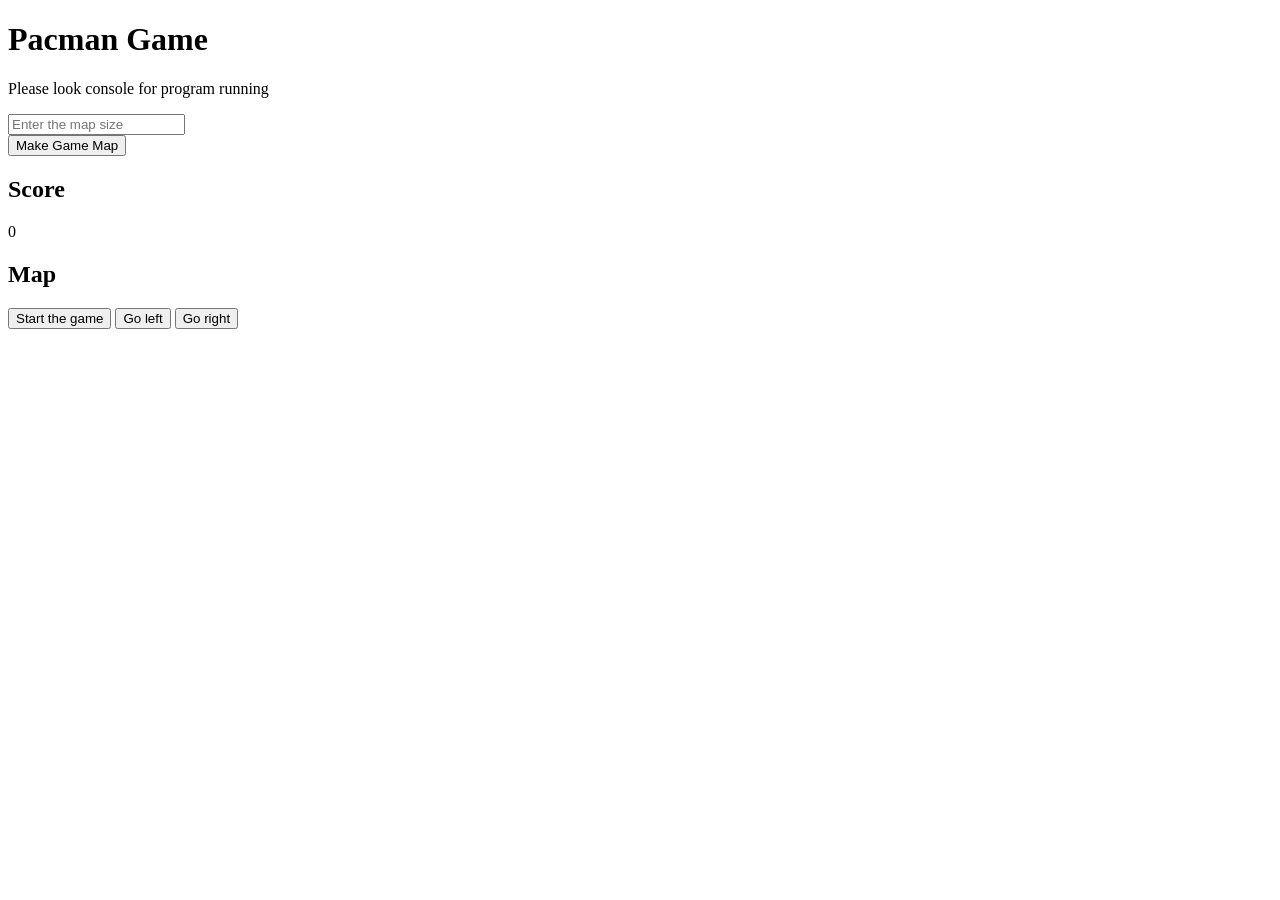
==== assignment2/assignemt2.html @ 84563806 "initialize" ====
<!DOCTYPE html>
<html lang="en">
<head>
    <meta charset="UTF-8">
    <meta name="viewport" content="width=device-width, initial-scale=1.0">
    <title>Lab 3</title>
</head>
<body>
    <h1>Pacman Game</h1>
    <p>Please look console for program running</p>
    <input type="number" id="randomN" placeholder="Enter the map size">
    <br>
    <button onclick="makeMap()">Make Game Map</button>
    <h2>Score</h2>
    <p id="score">0</p>
    <h2>Map</h2>
    <P id="map"></P>
    <button onclick="start()">Start the game</button>
    <button onclick="left()">Go left</button>
    <button onclick="right()">Go right</button>

    
    
</body>
<script src="assignemnt2.js"></script>
</html>
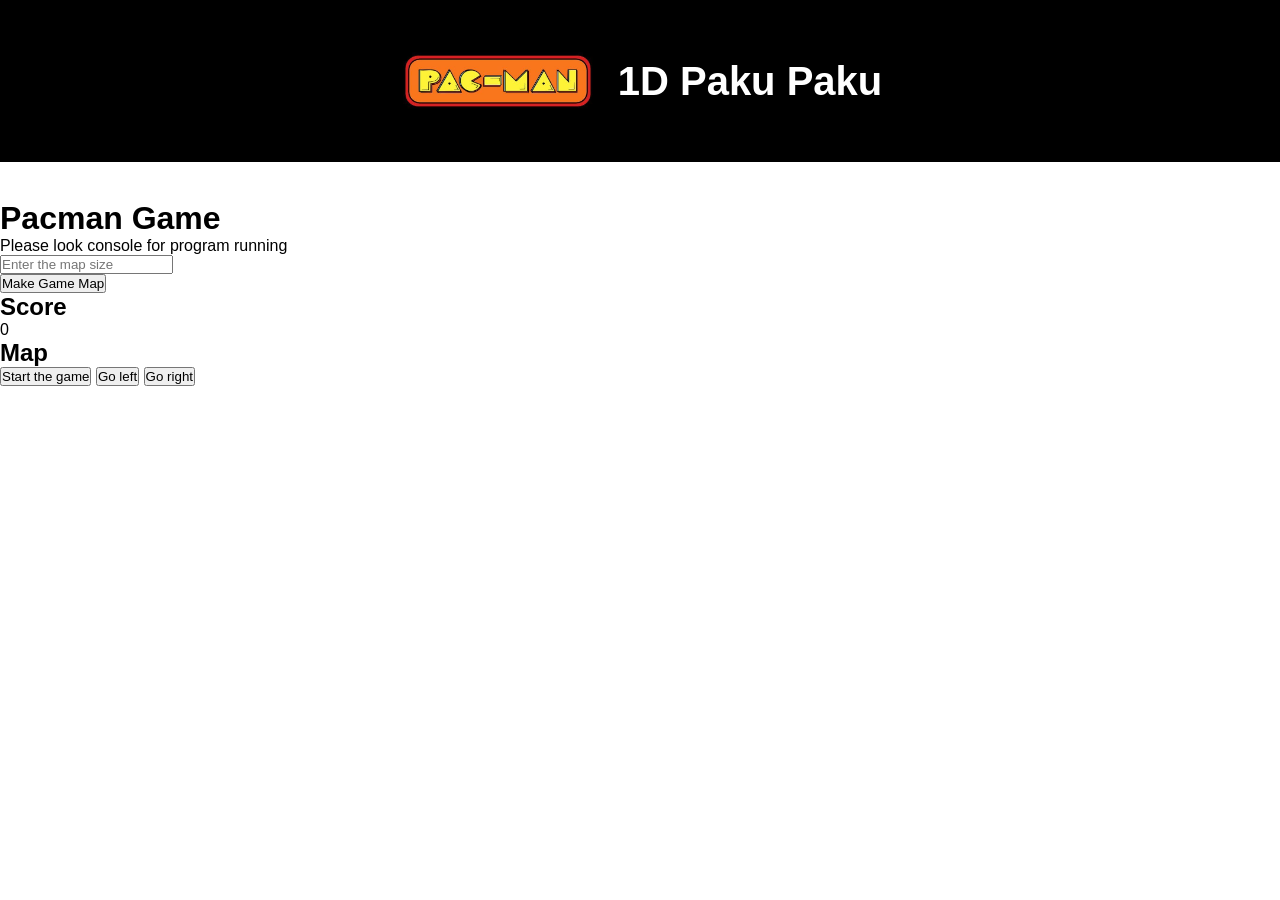
==== commit 2c61a519: "added navigation bar" ====
--- a/assignment2/assignemt2.html
+++ b/assignment2/assignemt2.html
@@ -4,17 +4,29 @@
     <meta charset="UTF-8">
     <meta name="viewport" content="width=device-width, initial-scale=1.0">
     <title>Lab 3</title>
+    <link rel = "stylesheet" href = "assignment2.css">
 </head>
 <body>
+
+    <header class ="header">
+    
+
+        <nav class="navigationbar">
+            <img class = "logo" src = "photos/pacmanlogo2.jpg" alt = "logo">
+            <a href="assignemt2.html" >1D Paku Paku</a>
+        </nav>
+
+    </header>
+
     <h1>Pacman Game</h1>
     <p>Please look console for program running</p>
     <input type="number" id="randomN" placeholder="Enter the map size">
     <br>
     <button onclick="makeMap()">Make Game Map</button>
     <h2>Score</h2>
-    <p id="score">0</p>
+    <p id="score" class = "scoreboard">0</p>
     <h2>Map</h2>
-    <P id="map"></P>
+    <P id="map" class = "board"></P>
     <button onclick="start()">Start the game</button>
     <button onclick="left()">Go left</button>
     <button onclick="right()">Go right</button>
--- a/assignment2/assignment2.css
+++ b/assignment2/assignment2.css
@@ -0,0 +1,45 @@
+* {
+    font-family: sans-serif;
+    text-decoration: none;
+    box-sizing: border-box;
+    margin: 0;
+    padding: 0;
+}
+
+body {
+    height: 100%;
+    margin-top: 200px;
+    padding: 0;
+    background-color: white;
+    overflow-x: hidden; /* Restricts horizontal scrollability */
+    overflow-y: auto; /* Allows vertical scrollability */
+}
+
+.header {
+    position: fixed;
+    top: 0;
+    left: 0;
+    width: 100%;
+    background-color: black;
+    padding: 33px 10%;
+    display: flex;
+    justify-content: center; /* Center the content horizontally */
+    align-items: center; /* Center the content vertically */
+    z-index: 1000;
+}
+
+.navigationbar {
+    display: flex;
+    align-items: center;
+}
+
+.navigationbar a {
+    font-size: 40px;
+    color: white;
+    font-weight: bold;
+    margin-left: 20px; /* Add margin to the left of the text */
+}
+
+.logo {
+    width: 200px;
+}
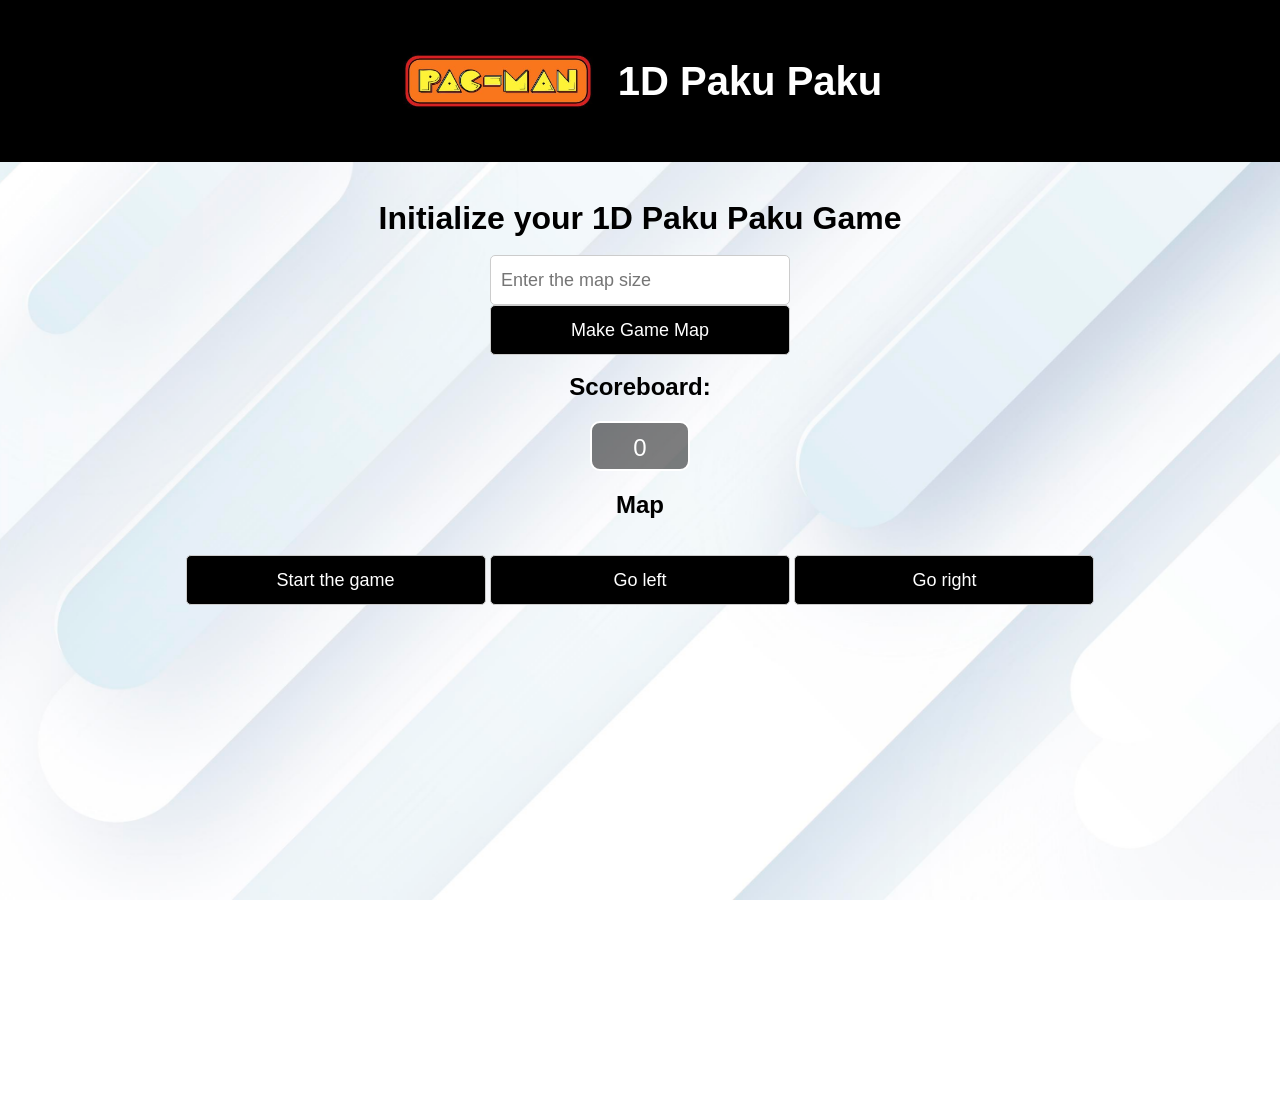
==== commit da59dcae: "added background and css elements to the contents of the body" ====
--- a/assignment2/assignemt2.html
+++ b/assignment2/assignemt2.html
@@ -18,15 +18,22 @@
 
     </header>
 
-    <h1>Pacman Game</h1>
-    <p>Please look console for program running</p>
+    <h1>Initialize your 1D Paku Paku Game</h1>
+    <br>
+
     <input type="number" id="randomN" placeholder="Enter the map size">
     <br>
     <button onclick="makeMap()">Make Game Map</button>
-    <h2>Score</h2>
+    <br>
+    <br>
+    <h2>Scoreboard:</h2>
+  
     <p id="score" class = "scoreboard">0</p>
+    <br>
     <h2>Map</h2>
+    <br>
     <P id="map" class = "board"></P>
+    <br>
     <button onclick="start()">Start the game</button>
     <button onclick="left()">Go left</button>
     <button onclick="right()">Go right</button>
--- a/assignment2/assignment2.css
+++ b/assignment2/assignment2.css
@@ -6,13 +6,21 @@
     padding: 0;
 }
 
+html, body {
+    height: 100%; /* Ensure the html and body elements take up full height */
+}
+
 body {
-    height: 100%;
     margin-top: 200px;
     padding: 0;
     background-color: white;
     overflow-x: hidden; /* Restricts horizontal scrollability */
     overflow-y: auto; /* Allows vertical scrollability */
+    text-align: center;
+    background-image: url('photos/backgroundimage2.jpg'); /* Set the background image */
+    background-size: cover; /* Make the image cover the entire background */
+    background-position: center; /* Center the background image */
+    background-attachment: fixed; /* Ensure the background image is fixed and doesn't scroll */
 }
 
 .header {
@@ -20,7 +28,9 @@
     top: 0;
     left: 0;
     width: 100%;
+    background: rgba(0, 12, 1, 0.589);
     background-color: black;
+    backdrop-filter: blur(5px);
     padding: 33px 10%;
     display: flex;
     justify-content: center; /* Center the content horizontally */
@@ -43,3 +53,43 @@
 .logo {
     width: 200px;
 }
+
+input[type="number"] {
+    width: 300px;
+    height: 50px;
+    padding: 10px;
+    font-size: 18px;
+    border: 1px solid #ccc;
+    border-radius: 5px;
+    box-sizing: border-box;
+}
+
+button {
+    width: 300px;
+    height: 50px;
+    padding: 10px;
+    font-size: 18px;
+    border: 1px solid #ccc;
+    border-radius: 5px;
+    box-sizing: border-box;
+    background-color: black; 
+    color: white; 
+    cursor: pointer; 
+}
+
+button:hover {
+    background-color: gray; 
+}
+
+.scoreboard {
+    width: 100px;
+    height: 50px;
+    line-height: 50px; /* Center the text vertically */
+    font-size: 24px;
+    color: white;
+    background-color: rgba(0, 0, 0, 0.5);
+    border: 2px solid white;
+    border-radius: 10px;
+    display: inline-block;
+    margin: 20px auto;
+}
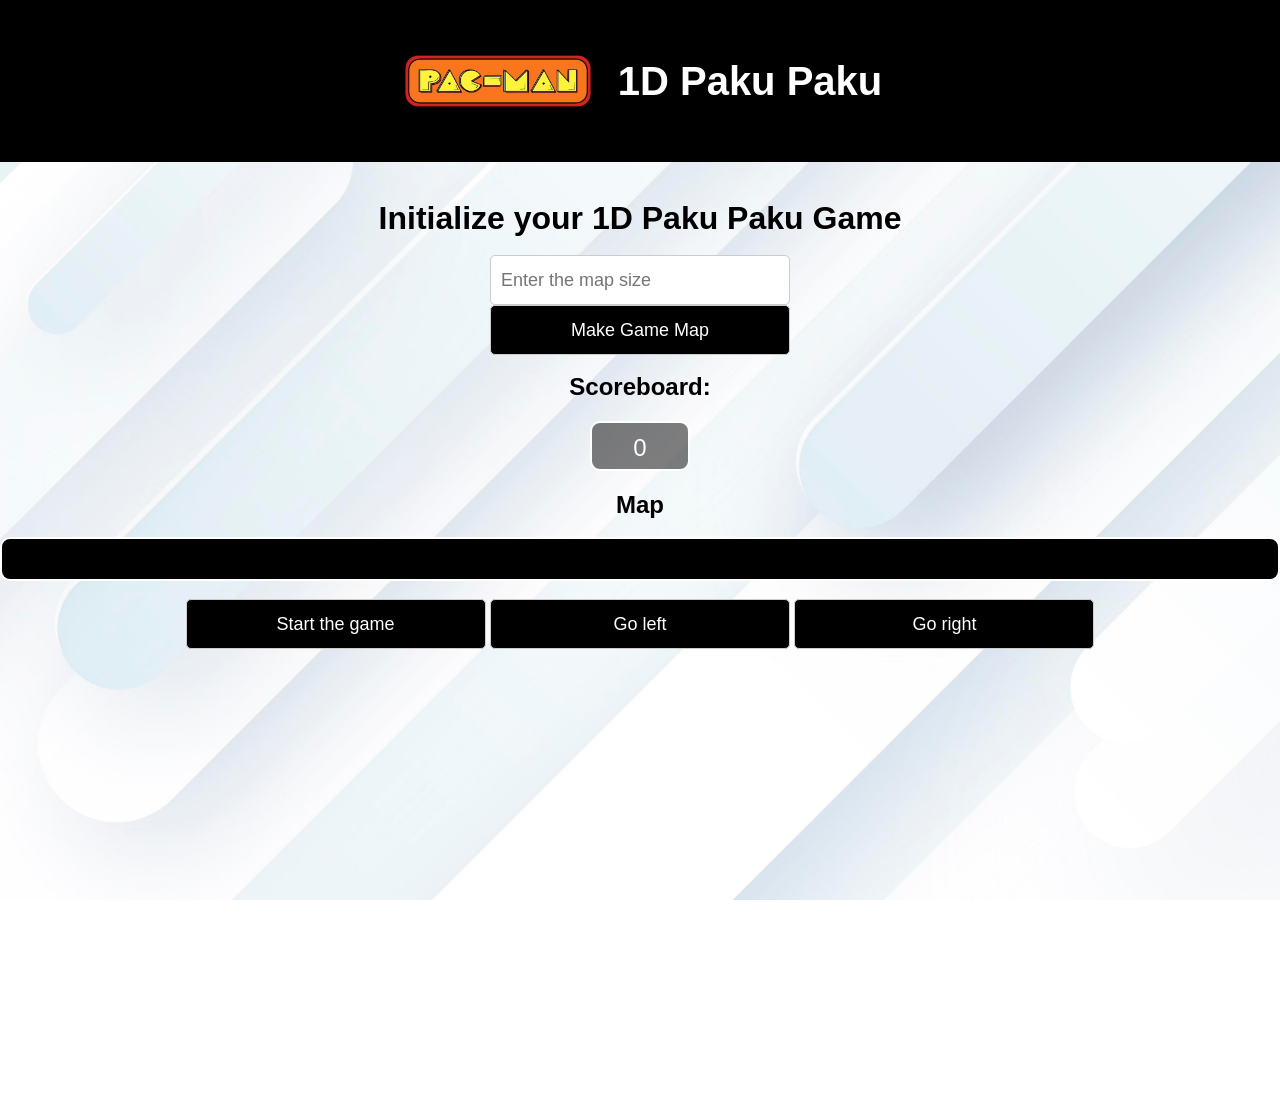
==== commit adf8f8bc: ".." ====
--- a/assignment2/assignemt2.html
+++ b/assignment2/assignemt2.html
@@ -39,7 +39,7 @@
     <button onclick="right()">Go right</button>
 
     
-    
+    <script src="assignemnt2.js"></script>
 </body>
-<script src="assignemnt2.js"></script>
+
 </html>
--- a/assignment2/assignment2.css
+++ b/assignment2/assignment2.css
@@ -7,20 +7,20 @@
 }
 
 html, body {
-    height: 100%; /* Ensure the html and body elements take up full height */
+    height: 100%;
 }
 
 body {
     margin-top: 200px;
     padding: 0;
     background-color: white;
-    overflow-x: hidden; /* Restricts horizontal scrollability */
-    overflow-y: auto; /* Allows vertical scrollability */
+    overflow-x: hidden;
+    overflow-y: auto;
     text-align: center;
-    background-image: url('photos/backgroundimage2.jpg'); /* Set the background image */
-    background-size: cover; /* Make the image cover the entire background */
-    background-position: center; /* Center the background image */
-    background-attachment: fixed; /* Ensure the background image is fixed and doesn't scroll */
+    background-image: url('photos/backgroundimage2.jpg');
+    background-size: cover;
+    background-position: center;
+    background-attachment: fixed;
 }
 
 .header {
@@ -33,8 +33,8 @@
     backdrop-filter: blur(5px);
     padding: 33px 10%;
     display: flex;
-    justify-content: center; /* Center the content horizontally */
-    align-items: center; /* Center the content vertically */
+    justify-content: center;
+    align-items: center;
     z-index: 1000;
 }
 
@@ -47,7 +47,7 @@
     font-size: 40px;
     color: white;
     font-weight: bold;
-    margin-left: 20px; /* Add margin to the left of the text */
+    margin-left: 20px; 
 }
 
 .logo {
@@ -84,7 +84,7 @@
 .scoreboard {
     width: 100px;
     height: 50px;
-    line-height: 50px; /* Center the text vertically */
+    line-height: 50px;
     font-size: 24px;
     color: white;
     background-color: rgba(0, 0, 0, 0.5);
@@ -92,4 +92,29 @@
     border-radius: 10px;
     display: inline-block;
     margin: 20px auto;
+}
+
+.board {
+    font-size: 50px;
+    color: white;
+    background-color: black;
+    padding: 20px;
+    border: 2px solid white;
+    border-radius: 10px;
+    display: flex;
+    justify-content: center;
+    white-space: pre;
+}
+
+.board .cell {
+    width: 40px;
+    height: 40px;
+    display: flex;
+    align-items: center;
+    justify-content: center;
+}
+
+.board .cell img {
+    width: 100%;
+    height: 100%;
 }
